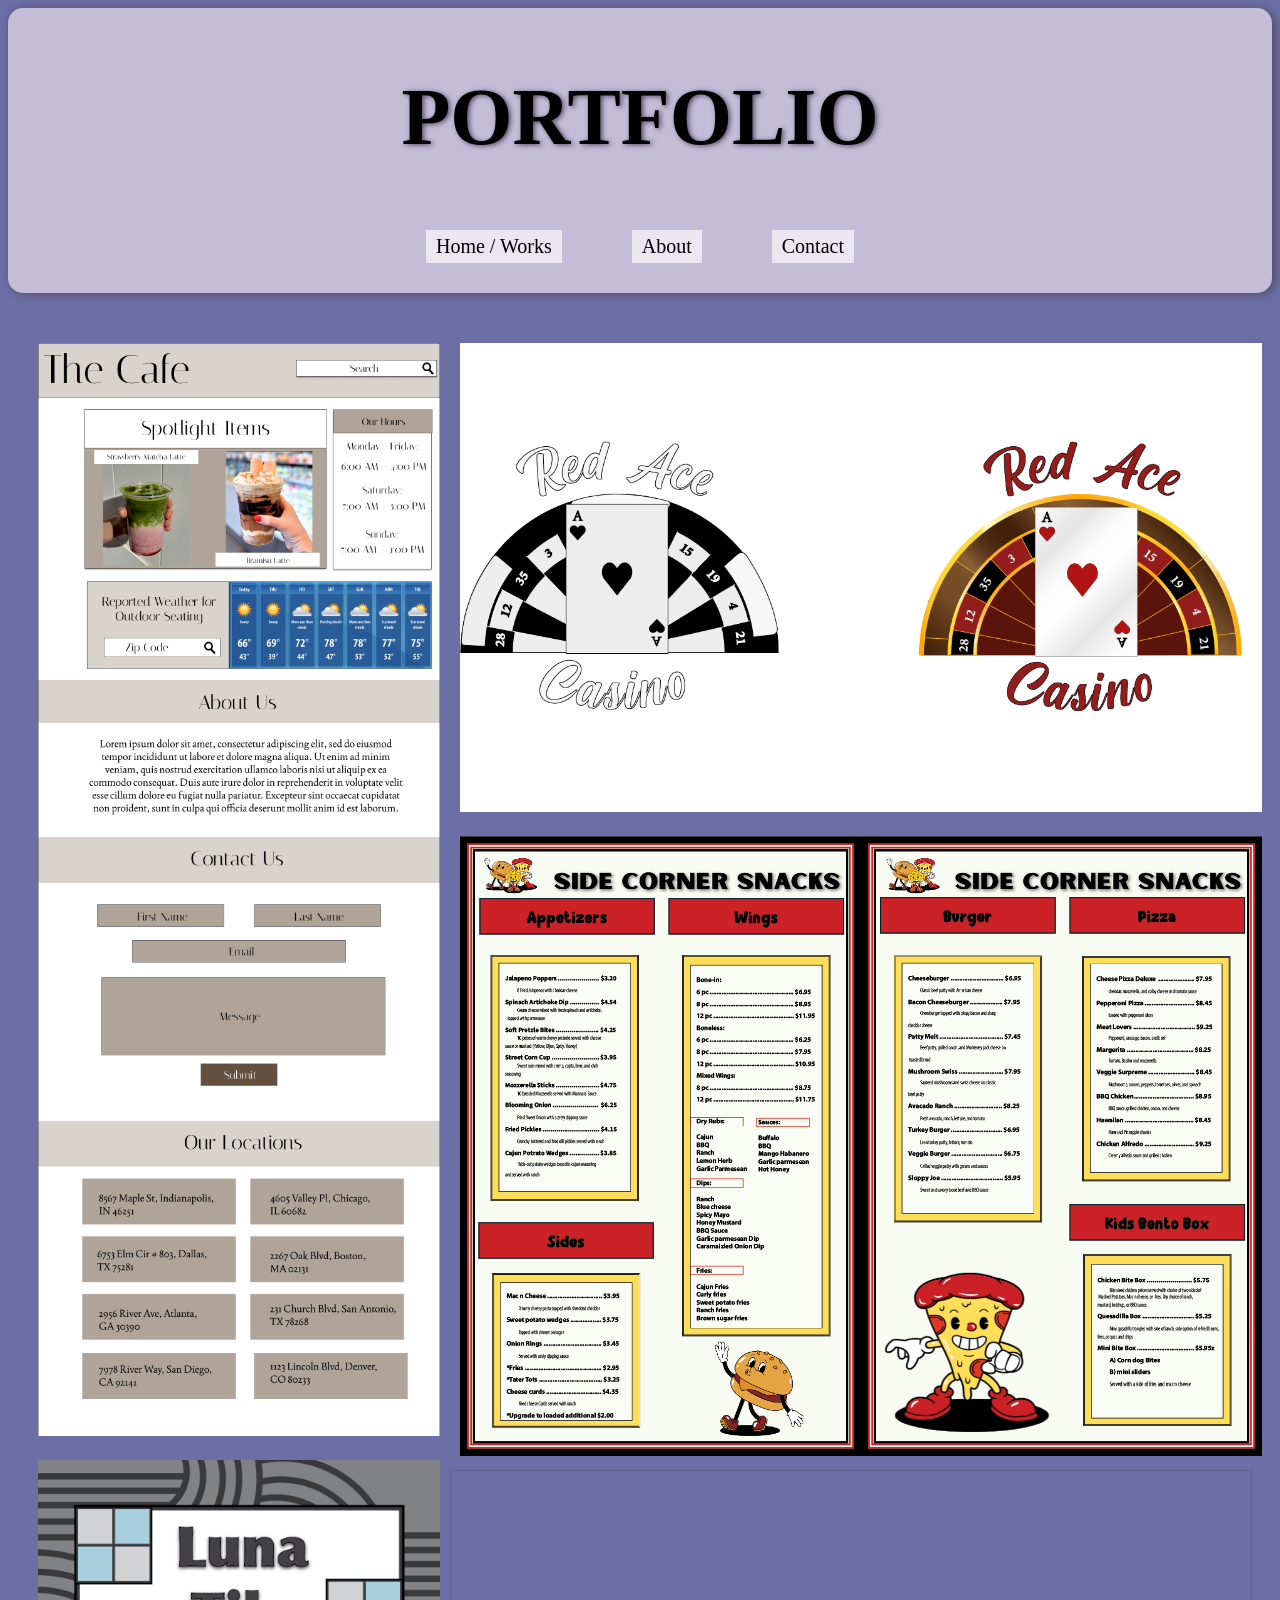
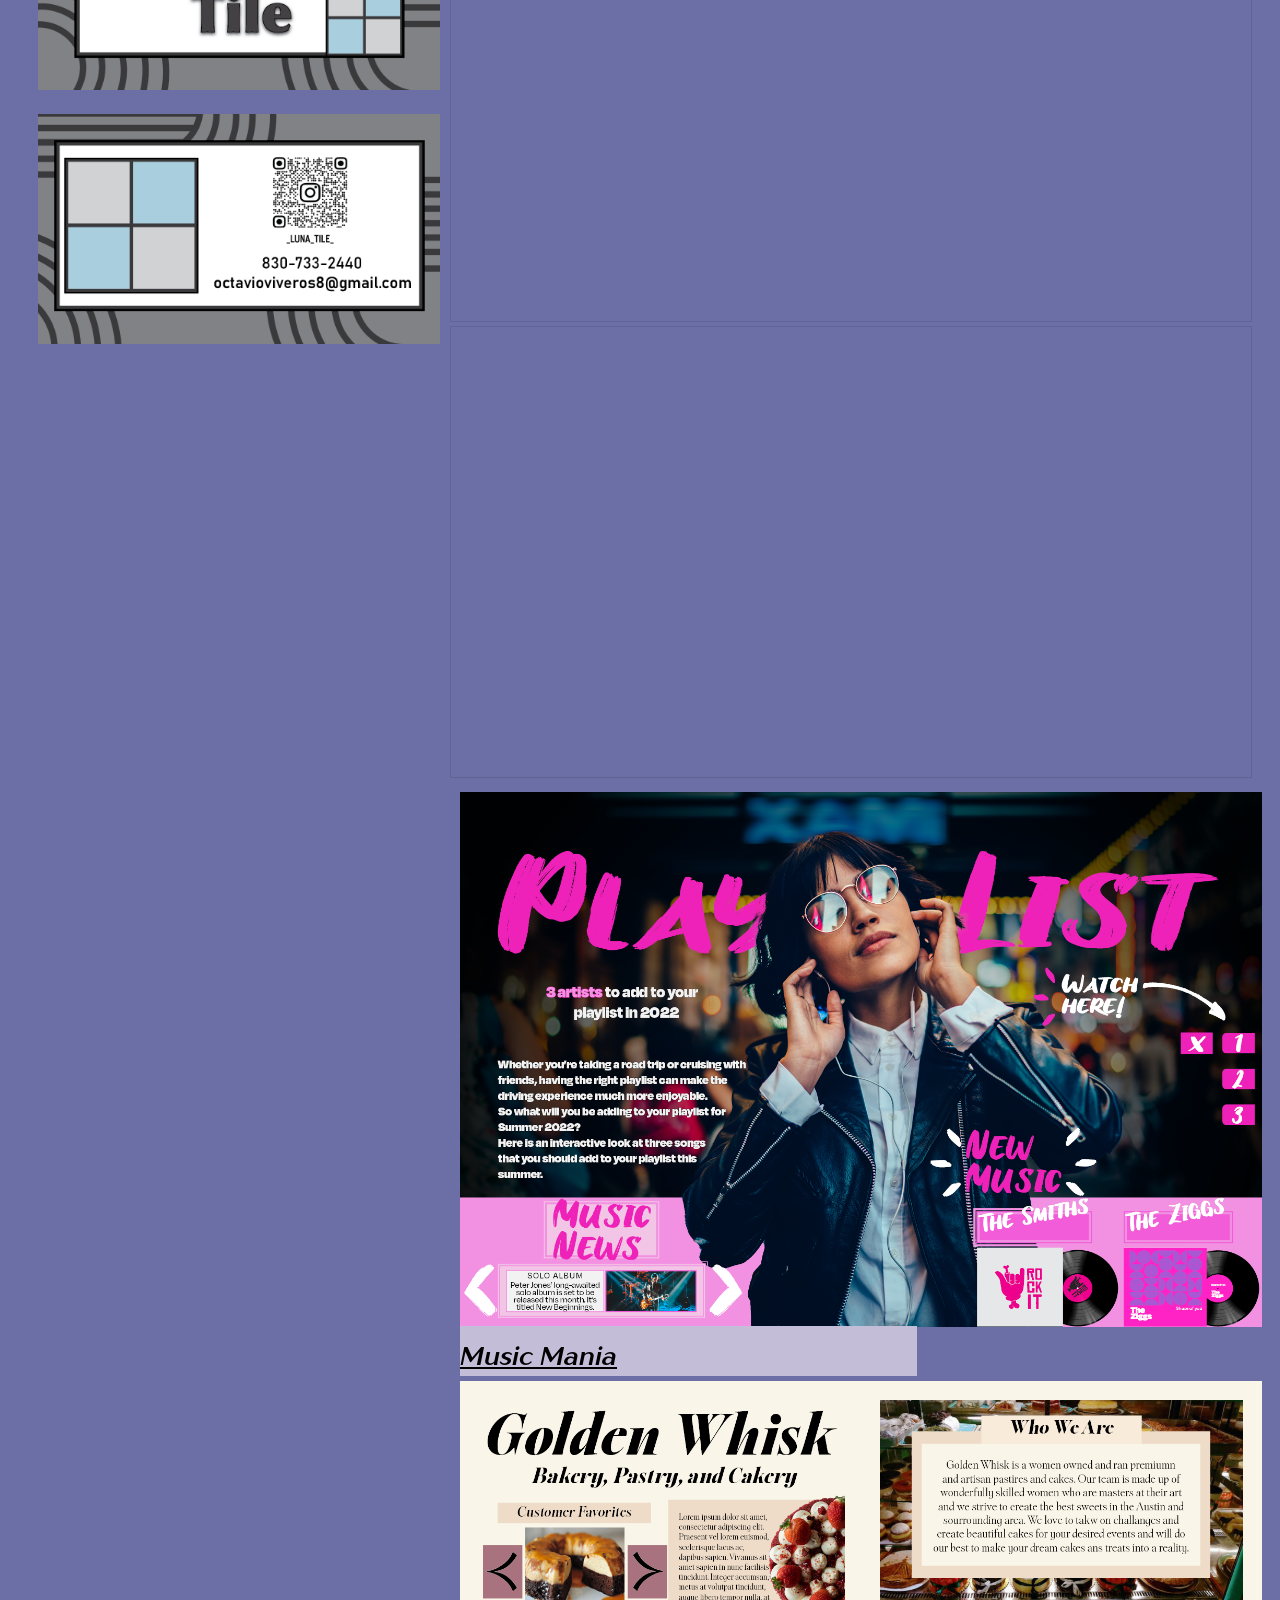
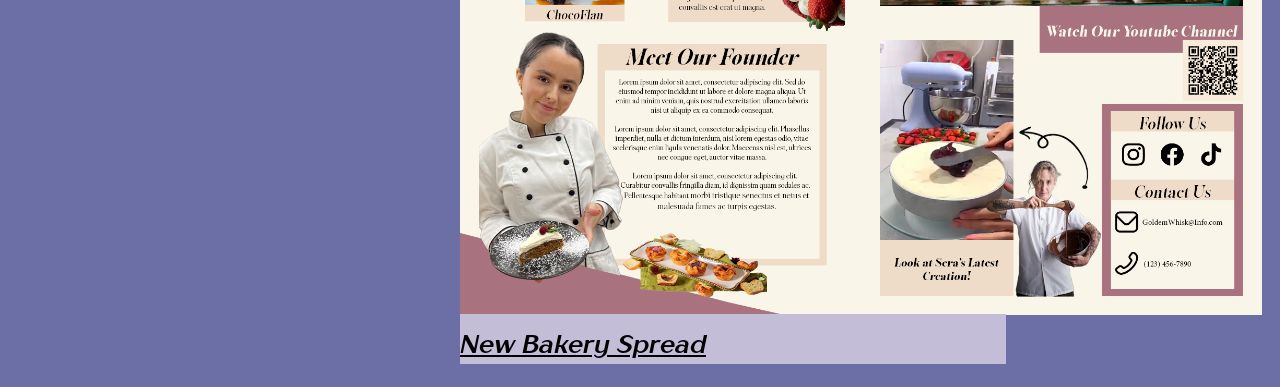
==== index.html @ 1b8996ed "initialize" ====
<!DOCTYPE html>
<html>
    <head>
        <meta charset="utf-8">
        <meta http-equiv="X-UA-Compatible" content="IE=edge">
        <title>Aaliyah Partida</title>
        <meta name="description" content="Aaliyah Partida's personal website">
        <meta name="viewport" content="width=device-width, initial-scale=1">
        <link rel="stylesheet" href="main.css">
    </head>
    <body>
        </div>
        <div class="title">
            <h1>PORTFOLIO</h1>
            <button onclick="window.location.href='index.html'">Home / Works</button>
            <button onclick="window.location.href='about.html'">About</button>  
            <button onclick="window.location.href='contact.html'">Contact</button>
        </div>
        <div class="img">
            <div>
            <img src="images/Float (Copy).png" alt="cafe mock">
            <img src="images/card-01.png" alt="frontcard">
            <img src="images/card-02.png" alt="backcard">
            </div>

            <div>
            <img src="images/casino.png" alt="casino">
            <img src="images/Menu2.png" alt="cafe mock">
            <iframe style="border: 1px solid rgba(0, 0, 0, 0.1);" width="800" height="450" src="https://embed.figma.com/proto/ULF324wH5hEONEjKQaGhAk/Final-proj?node-id=1-2&page-id=0%3A1&starting-point-node-id=1%3A2&embed-host=share" allowfullscreen></iframe>
            <iframe style="border: 1px solid rgba(0, 0, 0, 0.1);" width="800" height="450" src="https://embed.figma.com/proto/Pm2fiHGXMOHoJvxuZRdEWx/Untitled?node-id=1-15&page-id=0%3A1&embed-host=share" allowfullscreen></iframe>
            <img src="images/Music Magazine Template2.png" alt="music">
            <a href="https://indd.adobe.com/view/0935fe7e-3fd3-4c36-93a7-be5d0d03c6d2">Music Mania</a>
            <img src="images/bakery_spread2.png" alt="bakery">
            <a href="https://indd.adobe.com/view/72220d40-4811-484a-8556-0bb905758ab0">New Bakery Spread</a>
        </div>
    </div>
    </body>
</html>
---- main.css ----
.title {

                    background-color: #c3bdd8;
                    border-radius: 15px;
                    border: 5px #574964;
                    box-shadow: 3px 1px 10px #574964;
                    text-align: center;
                    font-family: "BrugeVibes-Regular";
                    font-size: 40px;
                    text-shadow: 2px 1px 5px #574964;
                    padding-top: 10px;
}    
    button {
                        background-color: #ebe6ef;
                        text-align: center;
                        font-family: "BrugeVibes-Regular";
                        font-size: 20px;
                        padding: 5px 10px;
                        border: none;
                        margin: 30px;
                        margin-top: 1px;
                
}
body {
                    background-color: #6b6fa5;
                }
                @font-face {
                        font-family: "BrugeVibes-Regular";
                        src: url("BrugeVibes-Regular.ttf") format("truetype");
                        font-family: "TT Drugs Trial Bold Italic";
                        src: url("TT Drugs Trial Bold Italic.otf") format("truetype");
            
                    }


.img {
    display: grid;
    grid-template-columns: 1fr 1fr;
    gap: 20px;
    align-items: start;
    margin-top: 20px;
    padding: 20px;
}

.img img {
    width: 100%;
    height: auto;
    padding: 10px;
}
a {
    color: #000000;
    font-family: "TT Drugs Trial Bold Italic";
    background-color: #c3bdd8;
    font-size: 25px;
    margin: 10px;
    padding-top: 15px;
    padding-bottom: 5px;
    padding-right: 300px;
}
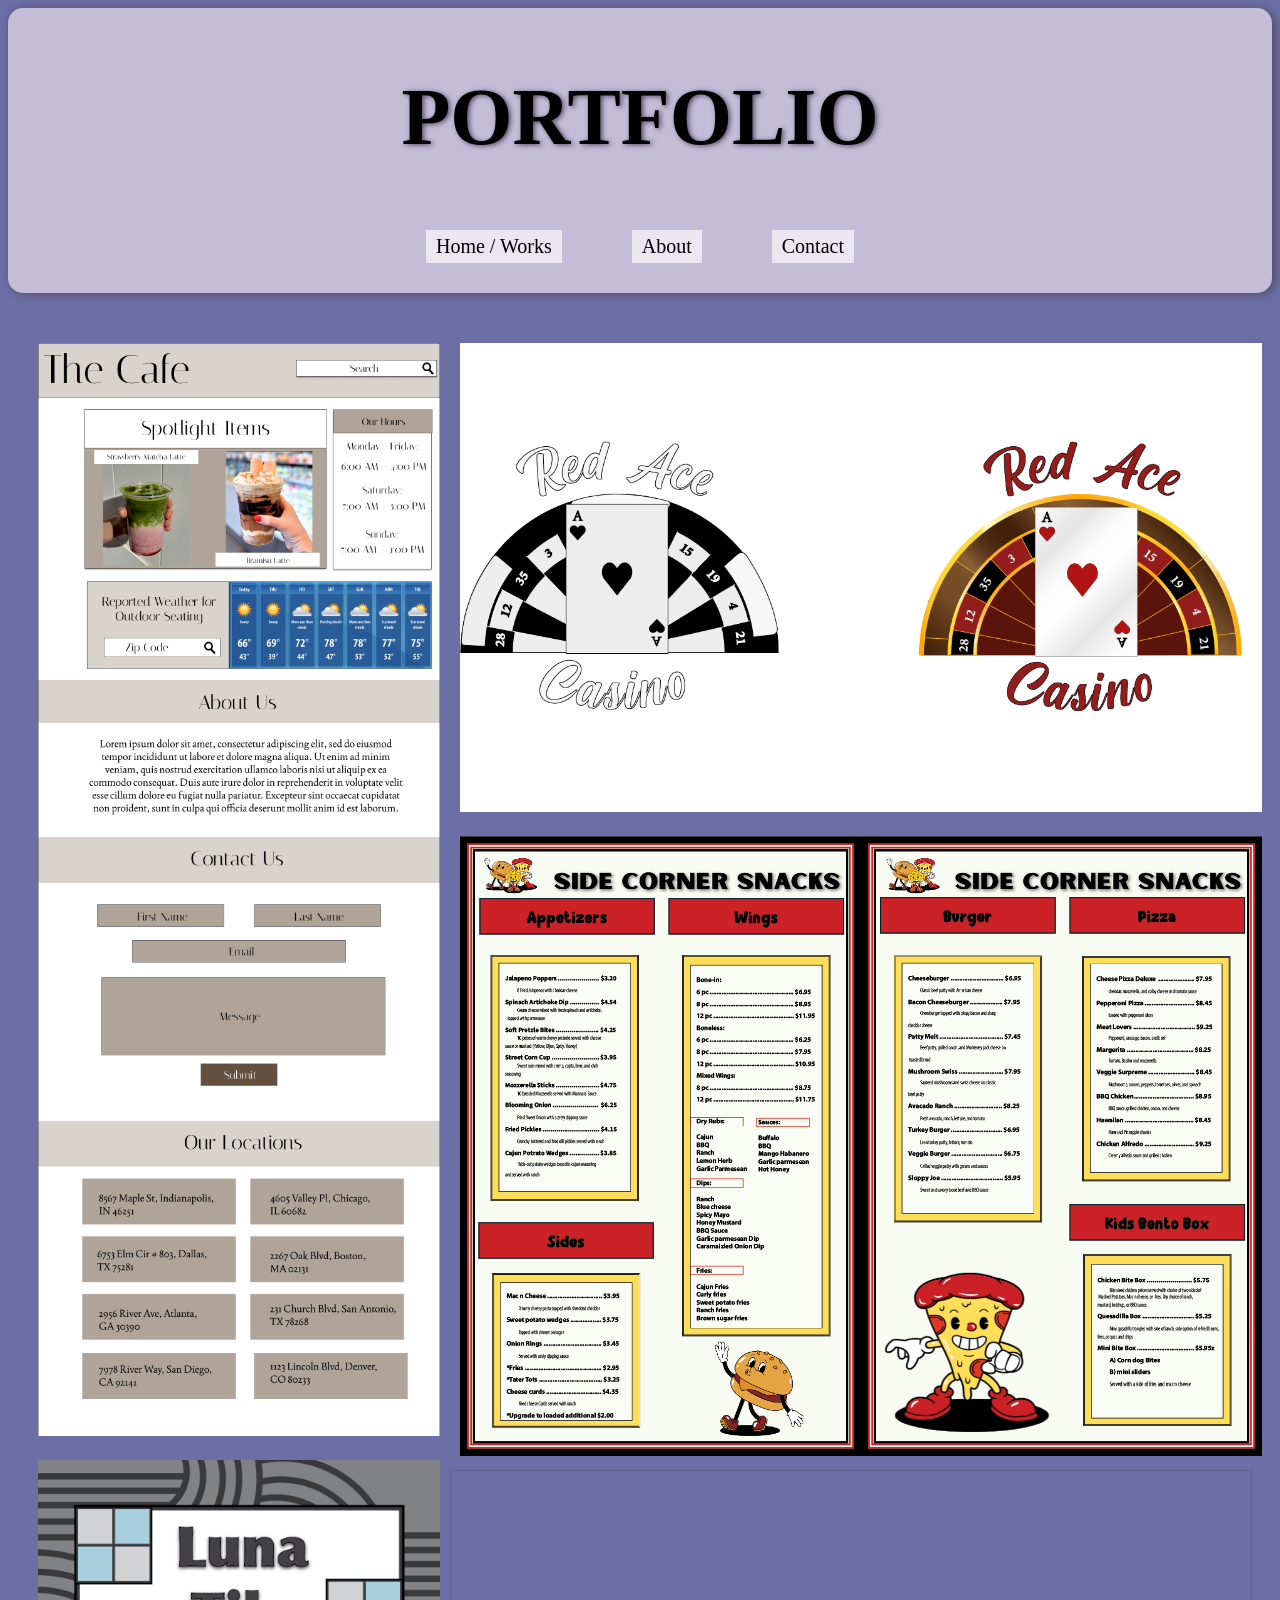
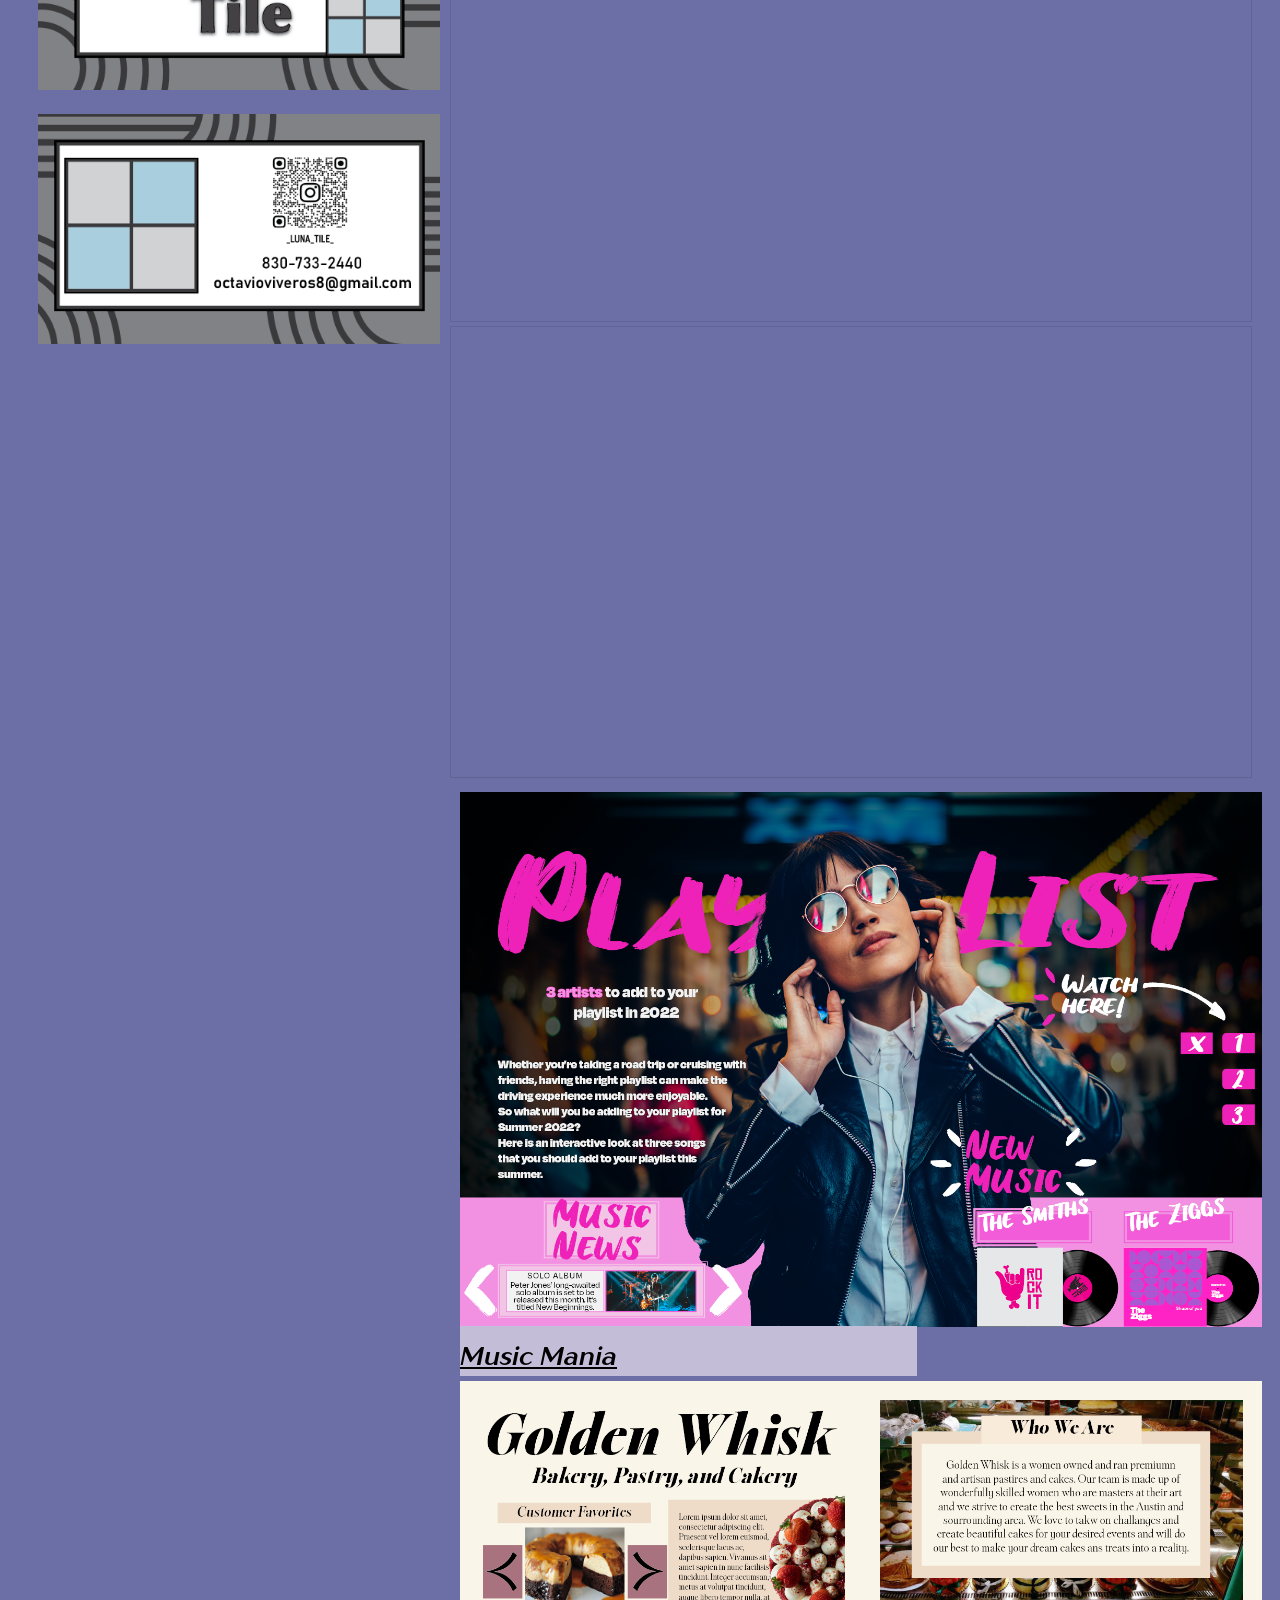
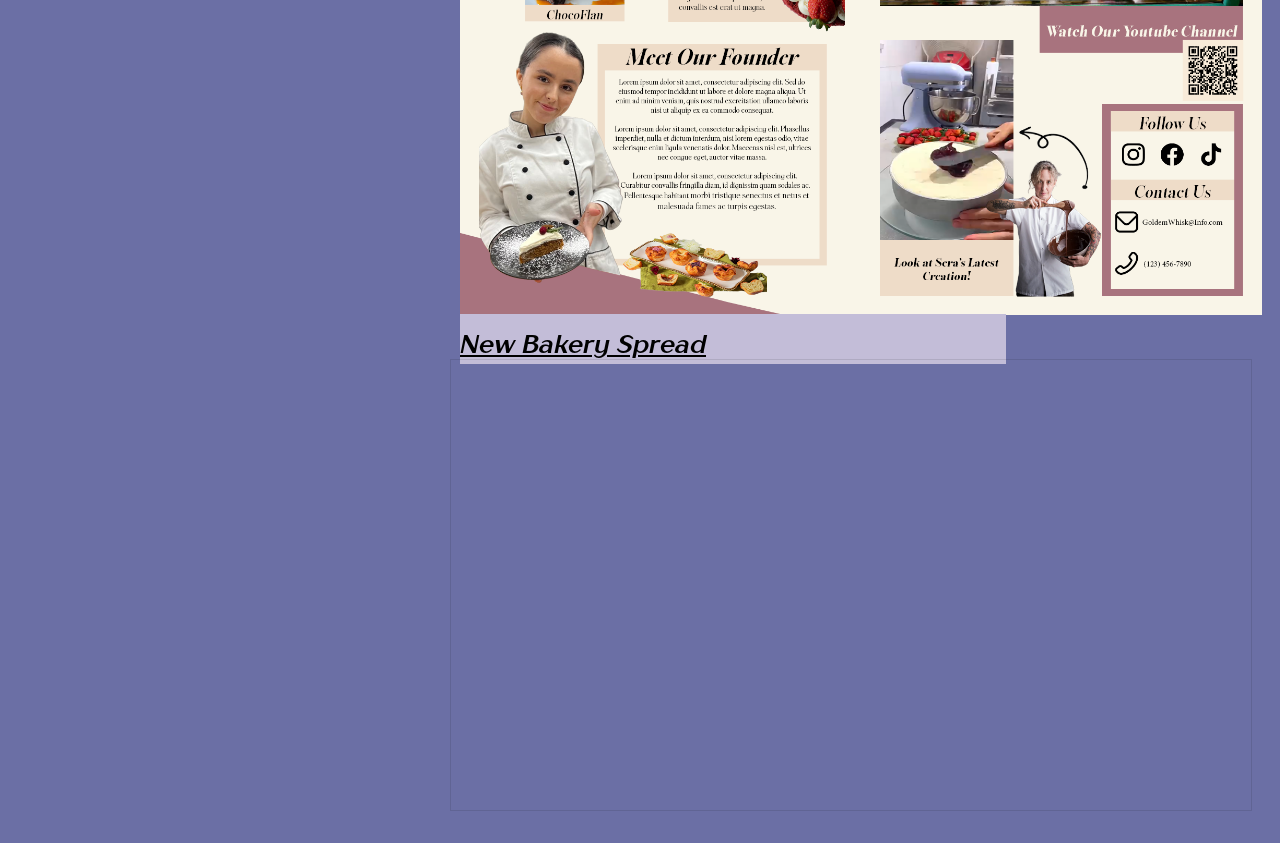
==== commit 885c8544: "Update index.html" ====
--- a/index.html
+++ b/index.html
@@ -32,7 +32,7 @@
             <a href="https://indd.adobe.com/view/0935fe7e-3fd3-4c36-93a7-be5d0d03c6d2">Music Mania</a>
             <img src="images/bakery_spread2.png" alt="bakery">
             <a href="https://indd.adobe.com/view/72220d40-4811-484a-8556-0bb905758ab0">New Bakery Spread</a>
-        </div>
+<iframe style="border: 1px solid rgba(0, 0, 0, 0.1);" width="800" height="450" src="https://embed.figma.com/board/n7nObS6niVLnvRhCquILY1/APartida---figjam-Storyboard?node-id=0-1&embed-host=share" allowfullscreen></iframe>        </div>
     </div>
     </body>
 </html>
